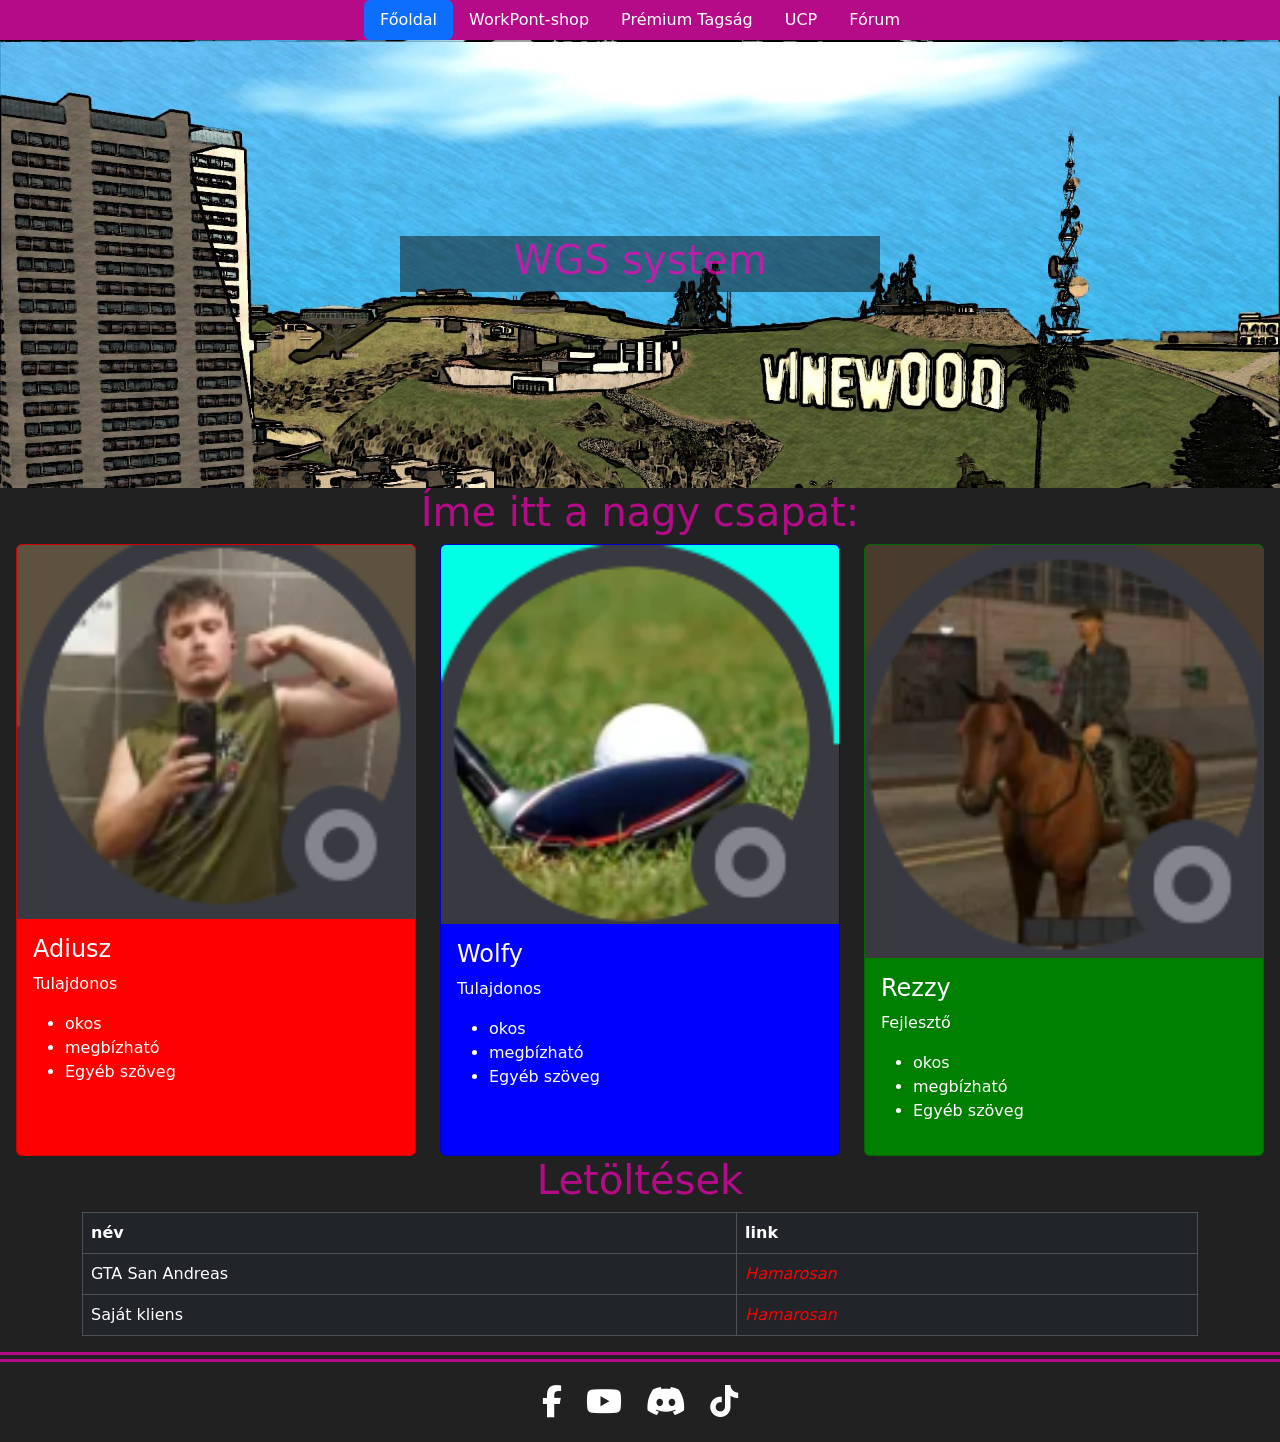
==== index.html @ 01204271 "Add files via upload" ====
<!DOCTYPE html>
<html lang="hu">

<head>
    <meta charset="UTF-8">
    <meta name="viewport" content="width=device-width, initial-scale=1.0">
    <title>Work MTA - Főoldal</title>
    <link rel="stylesheet" href="./bootsstrap/css/bootstrap.min.css">
    <link rel="stylesheet" href="./styles/style.css">
    <link rel="stylesheet" href="https://cdnjs.cloudflare.com/ajax/libs/font-awesome/6.5.1/css/all.min.css">
    <script src="app.js" defer></script>
</head>

<body>
    <nav>
        <ul class="nav nav-pills justify-content-center ">

            <li class="nav-item">
                <a class="nav-link active" aria-current="page" href="index.html">Főoldal</a>
            </li>
            <li class="nav-item">
                <a class="nav-link" href="Shop.html">WorkPont-shop</a>
            </li>
            <li class="nav-item">
                <a class="nav-link" href="PremiumMember.html">Prémium Tagság</a>
            </li>
            <li class="nav-item">
                <a class="nav-link " href="Downloads.html">UCP</a>
            </li>
            <li class="nav-item">
                <a class="nav-link " href=" Downloads.html">Fórum</a>
            </li>
        </ul>
    </nav>
    <header>
        <div class="overflow">
            <h1>WGS system</h1>
        </div>
    </header>
    <main>
        <h1 class="d-flex justify-content-center">Íme itt a nagy csapat:</h1>
        <div class="team d-flex justify-content-center gap-4">

            <div class="card adiusz-card" style="width:400px">
                <img class="card-img-top" src="./kepek/Adiusz.png" alt="Card image">
                <div class="card-body">
                    <h4 class="card-title">Adiusz</h4>
                    <p class="card-text">Tulajdonos</p>
                    <ul>
                        <li>okos</li>
                        <li>megbízható</li>
                        <li>Egyéb szöveg</li>
                    </ul>
                </div>
            </div>

            <div class="card wolfy-card " style="width:400px">
                <img class="card-img-top" src="./kepek/wolfy.png" alt="Card image">
                <div class="card-body">
                    <h4 class="card-title">Wolfy</h4>
                    <p class="card-text">Tulajdonos</p>
                    <ul>
                        <li>okos</li>
                        <li>megbízható</li>
                        <li>Egyéb szöveg</li>
                    </ul>
                </div>
            </div>
            <div class="card rezzy-card " style="width:400px">
                <img class="card-img-top" src="./kepek/Rezzy.png" alt="Card image">
                <div class="card-body">
                    <h4 class="card-title">Rezzy</h4>
                    <p class="card-text">Fejlesztő</p>
                    <ul>
                        <li>okos</li>
                        <li>megbízható</li>
                        <li>Egyéb szöveg</li>
                    </ul>
                </div>
            </div>
        </div>

        <div class="downloads">
            <div class="container ">
                <div class="d-flex justify-content-center">
                    <h1>Letöltések</h1>
                </div>

                <table class="table table-bordered table-dark">
                    <thead>
                        <tr>
                            <th scope="col">név</th>
                            <th scope="col">link</th>
                        </tr>
                    </thead>
                    <tbody>
                        <tr>
                            <td>GTA San Andreas</td>
                            <td style="font-style: italic; color: red;">Hamarosan</td>
                        </tr>
                        <tr>
                            <td>Saját kliens</td>
                            <td style="font-style: italic; color: red;">Hamarosan</td>
                        </tr>
                    </tbody>
                </table>
            </div>
        </div>
        <div id="events">

        </div>
        <div class="social-icons div-top-border">
            
            <a href="https://www.facebook.com/share/g/1DicHd6foF/" class="icon facebook" target="_blank"><i class="fa-brands fa-facebook-f"></i></a>
            <a href="https://www.youtube.com/@WorkGamingSystem" class="icon youtube" target="_blank"><i class="fa-brands fa-youtube"></i></a>
            <a href="https://discord.gg/EPEvsb7pmj" class="icon discord" target="_blank"><i class="fa-brands fa-discord"></i></a>
            <a href="https://www.tiktok.com/@workmta2" class="icon tiktok" target="_blank"><i class="fa-brands fa-tiktok"></i></a>
        </div>

    </main>
</body>

</html>
---- styles/style.css ----
:root {
    --server-color: rgba(255, 1, 189, 0.67);
}


body {
    background-color: rgba(15, 15, 15, 0.92);
    color: var(--server-color);
}

main a {
    text-decoration: none;
    font-size: large;
}

.nav {
    background-color: var(--server-color);
}

.nav a {
    color: white;
}

.nav-link .active {
    font-style: italic;
    text-decoration: double;
    color: blue;
}

.errNotfound {
    border-color: red;
    color: white;
    justify-content: center;

}

header {
    background-image: url('../kepek/mta-screen_2013-01-06_19-53-05.jpg');
    background-repeat: no-repeat;
    background-size: cover;
    height: 28rem;
    display: flex;
    justify-content: center;
    align-items: center;
}

.overflow {
    background-color: rgba(15, 15, 15, 0.5);
    text-align: center;
    width: 30rem;
    color: var(--server-color);
}

.adiusz-card {
    background-color: red;
    color: white;
}
.wolfy-card {
    background-color: blue;
    color: white;
}
.rezzy-card {
    background-color: green;
    color: white;
}
.team {
    color: white;
}
.div-top-border {
    border-top: 10px;
    border-bottom: 0px;
    border-left: 0px;
    border-right: 0px;
    border-style: double;
    border-color: rgba(255, 1, 189, 0.67);
}
/* */
.social-icons {
    display: flex;
    justify-content: center;
    gap: 1.5rem;
    /* Távolság az ikonok között */
    padding: 1rem;
}

.icon {
    text-decoration: none;
    font-size: 2rem;
    /* Itt állítod az ikonok MÉRETÉT */
    color: #fff;
    /* Alapértelmezett szín (pl. fehér) */
    transition: transform 0.3s ease, color 0.3s ease;
}

/* Egyszerű lebegő (hover) effektusok a saját színeikkel */
/* Hover effektek a kért közösségi oldalakhoz */
.icon.facebook:hover {
    color: #1877f2;
    transform: scale(1.15);
}

.icon.youtube:hover {
    color: #ff0000;
    transform: scale(1.15);
}

.icon.discord:hover {
    color: #5865f2;
    transform: scale(1.15);
}

/* A TikTok jellegzetes neon-kék/vörös árnyalata helyett egy tiszta fekete vagy élénk szín */
.icon.tiktok:hover {
    color: #00f2fe;
    /* Neon ciánkék a TikTok logóból */
    transform: scale(1.15);
}


@media screen and (max-width: 768px) {
    body {
        padding: 10px;
        font-size: 14px; 
    }
    main, .team, .downloads .container, .social-icons {
        display: flex !important;
        flex-direction: column !important;
        align-items: center !important;
        gap: 15px !important;
    }
    .card, table, div[style*="width"] {
        width: 100% !important;  
        max-width: 100% !important;
        margin-left: 0 !important;
        margin-right: 0 !important;
    }
    table {
        display: block;
        overflow-x: auto;
        white-space: nowrap;
    }
    .nav {
        flex-direction: column !important; 
        text-align: center;
        width: 100%;
    }
    
    .nav-item {
        width: 100%;
        margin-bottom: 5px;
    }
}
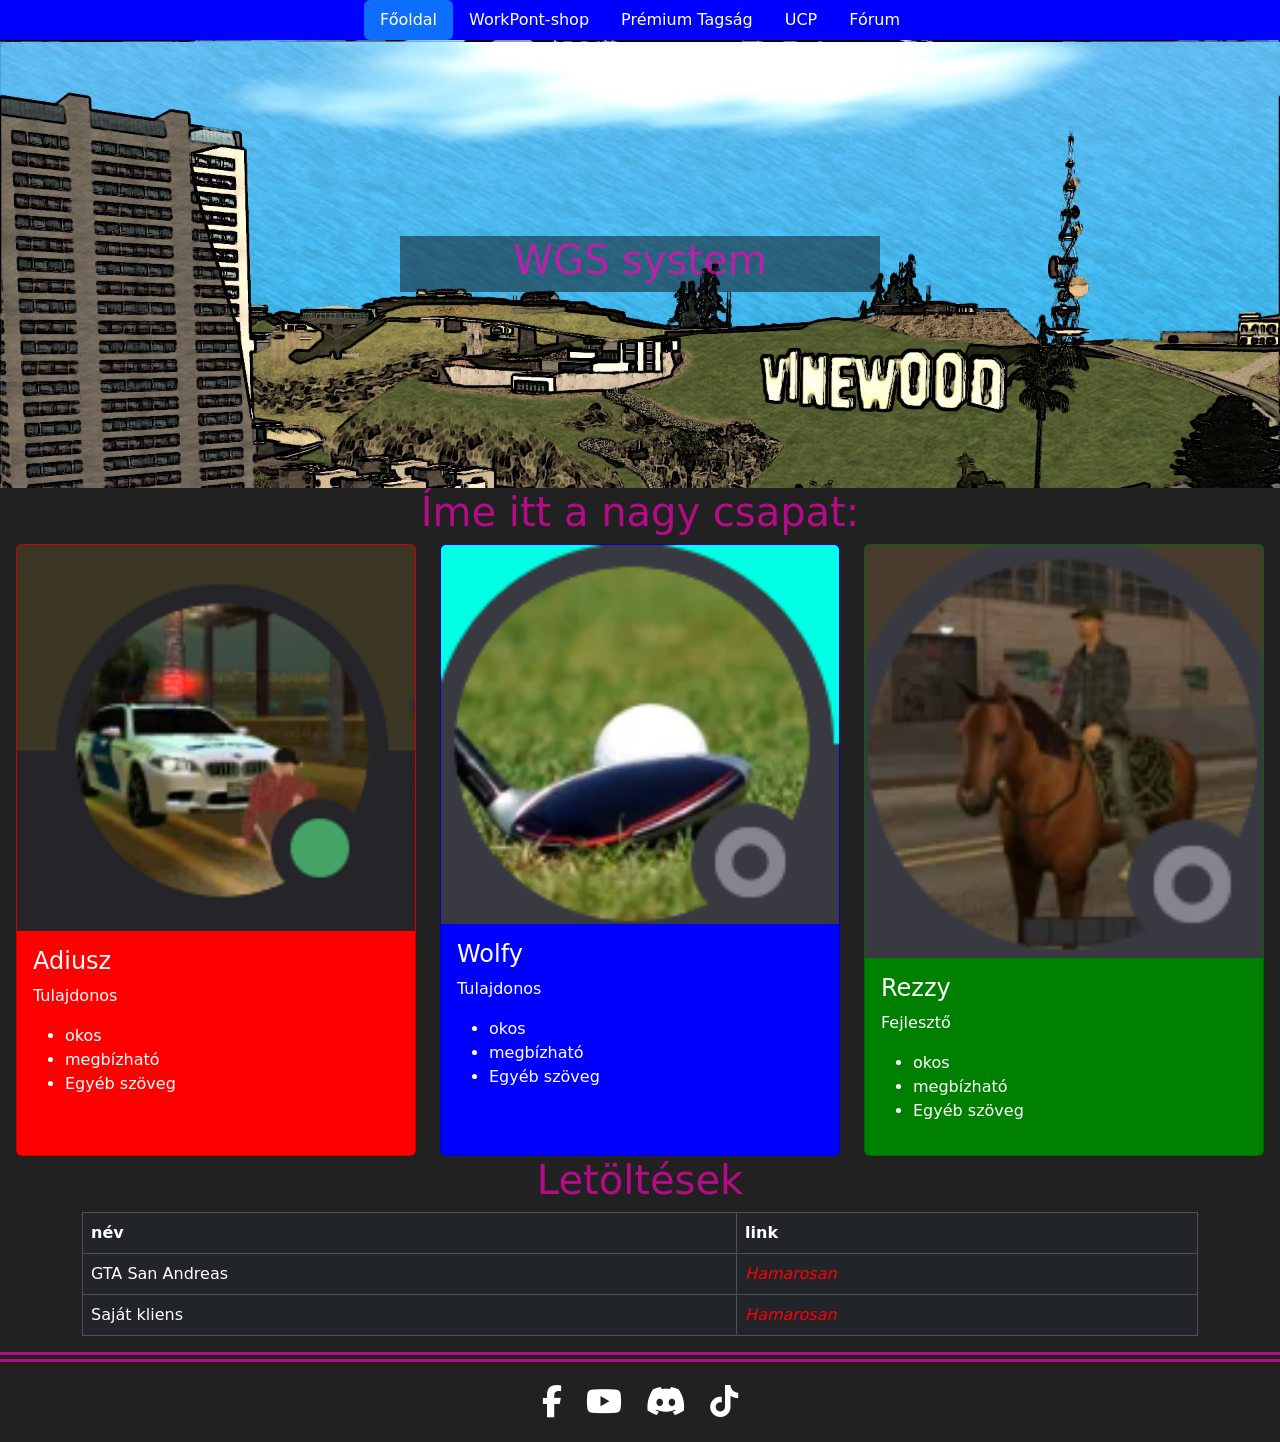
==== commit 3676d351: "Add files via upload" ====
--- a/index.html
+++ b/index.html
@@ -7,6 +7,7 @@
     <title>Work MTA - Főoldal</title>
     <link rel="stylesheet" href="./bootsstrap/css/bootstrap.min.css">
     <link rel="stylesheet" href="./styles/style.css">
+
     <link rel="stylesheet" href="https://cdnjs.cloudflare.com/ajax/libs/font-awesome/6.5.1/css/all.min.css">
     <script src="app.js" defer></script>
 </head>
@@ -28,7 +29,7 @@
                 <a class="nav-link " href="Downloads.html">UCP</a>
             </li>
             <li class="nav-item">
-                <a class="nav-link " href=" Downloads.html">Fórum</a>
+                <a class="nav-link " href="https://goodlife-mta.hungarianforum.com/forum">Fórum</a>
             </li>
         </ul>
     </nav>
--- a/styles/style.css
+++ b/styles/style.css
@@ -1,20 +1,19 @@
-:root {
-    --server-color: rgba(255, 1, 189, 0.67);
-}
-
-
 body {
     background-color: rgba(15, 15, 15, 0.92);
-    color: var(--server-color);
+    color: rgba(255, 1, 189, 0.67);
 }
-
+html h1 {
+    background-color: transparent;
+    color: rgba(255, 1, 189, 0.67);
+}
 main a {
     text-decoration: none;
     font-size: large;
 }
 
 .nav {
-    background-color: var(--server-color);
+    /*background-color: rgba(255, 1, 189, 0.67);*/
+    background-color: blue;
 }
 
 .nav a {
@@ -48,7 +47,7 @@
     background-color: rgba(15, 15, 15, 0.5);
     text-align: center;
     width: 30rem;
-    color: var(--server-color);
+    color: rgba(255, 1, 189, 0.67);
 }
 
 .adiusz-card {
@@ -117,6 +116,7 @@
 }
 
 
+/* Nested within another conditional at-rule */
 @media screen and (max-width: 768px) {
     body {
         padding: 10px;
@@ -149,4 +149,4 @@
         width: 100%;
         margin-bottom: 5px;
     }
-}+}
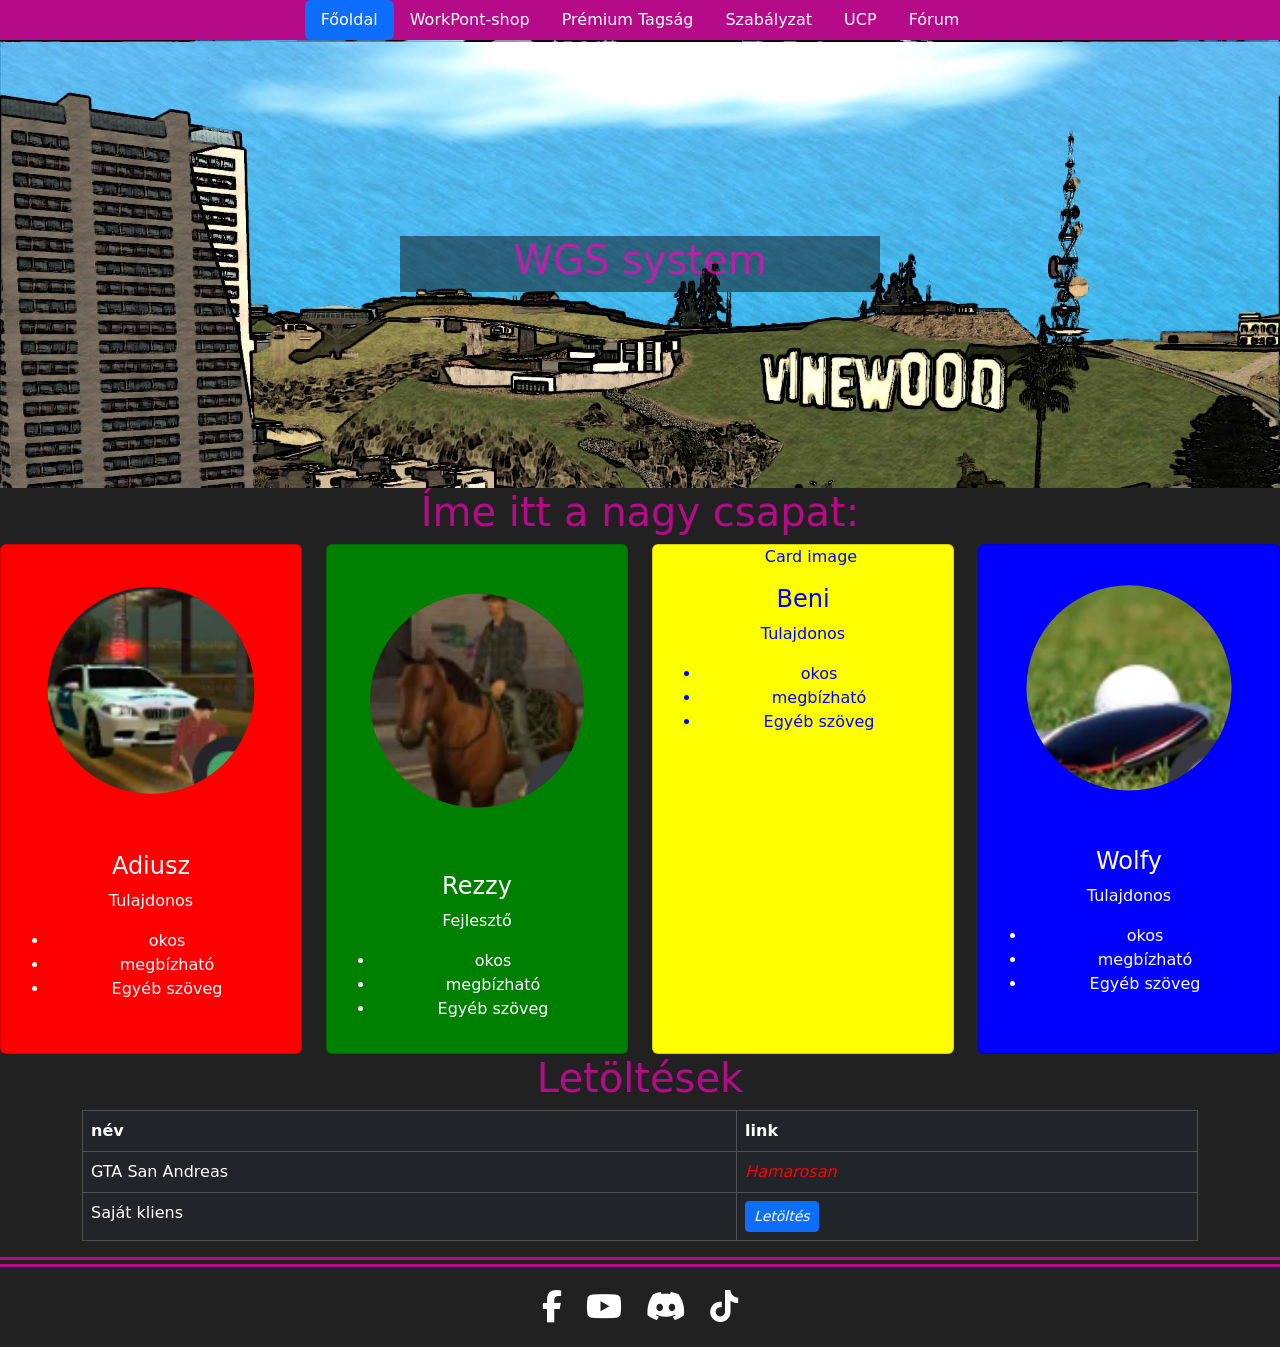
==== commit 231441eb: "Add files via upload" ====
--- a/index.html
+++ b/index.html
@@ -26,7 +26,10 @@
                 <a class="nav-link" href="PremiumMember.html">Prémium Tagság</a>
             </li>
             <li class="nav-item">
-                <a class="nav-link " href="Downloads.html">UCP</a>
+                <a class="nav-link" href="Rules.html">Szabályzat</a>
+            </li>
+            <li class="nav-item">
+                <a class="nav-link " href="#">UCP</a>
             </li>
             <li class="nav-item">
                 <a class="nav-link " href="https://goodlife-mta.hungarianforum.com/forum">Fórum</a>
@@ -42,8 +45,8 @@
         <h1 class="d-flex justify-content-center">Íme itt a nagy csapat:</h1>
         <div class="team d-flex justify-content-center gap-4">
 
-            <div class="card adiusz-card" style="width:400px">
-                <img class="card-img-top" src="./kepek/Adiusz.png" alt="Card image">
+            <div class="card adiusz-card" style="width:400px; height: 100;">
+                <img class="card-img-top circle" src="./kepek/Adiusz.png" alt="Card image">
                 <div class="card-body">
                     <h4 class="card-title">Adiusz</h4>
                     <p class="card-text">Tulajdonos</p>
@@ -55,10 +58,23 @@
                 </div>
             </div>
 
-            <div class="card wolfy-card " style="width:400px">
-                <img class="card-img-top" src="./kepek/wolfy.png" alt="Card image">
+            
+            <div class="card rezzy-card " style="width:400px">
+                <img class="card-img-top circle" src="./kepek/Rezzy.png" alt="Card image">
                 <div class="card-body">
-                    <h4 class="card-title">Wolfy</h4>
+                    <h4 class="card-title">Rezzy</h4>
+                    <p class="card-text">Fejlesztő</p>
+                    <ul>
+                        <li>okos</li>
+                        <li>megbízható</li>
+                        <li>Egyéb szöveg</li>
+                    </ul>
+                </div>
+            </div>
+            <div class="card beni-card" style="width:400px; height: 100;">
+                <img class="card-img-top circle" src="./kepek/Beni.png" alt="Card image">
+                <div class="card-body">
+                    <h4 class="card-title">Beni</h4>
                     <p class="card-text">Tulajdonos</p>
                     <ul>
                         <li>okos</li>
@@ -67,11 +83,11 @@
                     </ul>
                 </div>
             </div>
-            <div class="card rezzy-card " style="width:400px">
-                <img class="card-img-top" src="./kepek/Rezzy.png" alt="Card image">
+            <div class="card wolfy-card " style="width:400px">
+                <img class="card-img-top circle" src="./kepek/wolfy.png" alt="Card image">
                 <div class="card-body">
-                    <h4 class="card-title">Rezzy</h4>
-                    <p class="card-text">Fejlesztő</p>
+                    <h4 class="card-title">Wolfy</h4>
+                    <p class="card-text">Tulajdonos</p>
                     <ul>
                         <li>okos</li>
                         <li>megbízható</li>
@@ -83,7 +99,7 @@
 
         <div class="downloads">
             <div class="container ">
-                <div class="d-flex justify-content-center">
+                <div class="d-flex align-content-center justify-content-center">
                     <h1>Letöltések</h1>
                 </div>
 
@@ -101,7 +117,7 @@
                         </tr>
                         <tr>
                             <td>Saját kliens</td>
-                            <td style="font-style: italic; color: red;">Hamarosan</td>
+                            <td style="font-style: italic; color: red;"><a href="downloads/WGS Launcher Install.msi" download="WGS Launcher Install.msi" class="btn btn-primary btn-sm">Letöltés</a></td>
                         </tr>
                     </tbody>
                 </table>
--- a/styles/style.css
+++ b/styles/style.css
@@ -1,19 +1,20 @@
+:root {
+    --server-color: rgba(255, 1, 189, 0.67);
+}
+
+
 body {
     background-color: rgba(15, 15, 15, 0.92);
-    color: rgba(255, 1, 189, 0.67);
-}
-html h1 {
-    background-color: transparent;
-    color: rgba(255, 1, 189, 0.67);
-}
+    color: var(--server-color);
+}
+
 main a {
     text-decoration: none;
     font-size: large;
 }
 
 .nav {
-    /*background-color: rgba(255, 1, 189, 0.67);*/
-    background-color: blue;
+    background-color: var(--server-color);
 }
 
 .nav a {
@@ -47,24 +48,36 @@
     background-color: rgba(15, 15, 15, 0.5);
     text-align: center;
     width: 30rem;
-    color: rgba(255, 1, 189, 0.67);
+    color: var(--server-color);
+}
+
+.circle {
+    clip-path: circle(35%);
 }
 
 .adiusz-card {
     background-color: red;
     color: white;
 }
+
 .wolfy-card {
     background-color: blue;
     color: white;
 }
+
 .rezzy-card {
     background-color: green;
     color: white;
 }
+.beni-card {
+    background-color: yellow;
+    color: blue;
+}
 .team {
     color: white;
-}
+    text-align: center;
+}
+
 .div-top-border {
     border-top: 10px;
     border-bottom: 0px;
@@ -73,6 +86,10 @@
     border-style: double;
     border-color: rgba(255, 1, 189, 0.67);
 }
+.soon {
+    color: red;
+    text-decoration: underline;
+}
 /* */
 .social-icons {
     display: flex;
@@ -115,38 +132,123 @@
     transform: scale(1.15);
 }
 
-
-/* Nested within another conditional at-rule */
+/* --- SZABÁLYZAT GLOBÁLIS KONTÉNER --- */
+.rules-container {
+    max-width: 900px;
+    margin: 0 auto;
+    padding: 0 20px;
+}
+
+/* --- BOOTSTRAP ACCORDION SÖTÉTÍTÉS --- */
+.accordion-item {
+    background-color: #1a1a1a !important; /* Sötét háttér */
+    border: 1px solid #333 !important;
+    border-radius: 8px !important;
+    overflow: hidden;
+}
+
+/* A harmonika gomb alapállapotban */
+.accordion-button {
+    background-color: #1a1a1a !important;
+    color: #fff !important;
+    font-weight: 600;
+    font-size: 18px;
+    box-shadow: none !important;
+    transition: all 0.3s ease;
+}
+
+/* A harmonika gomb, ha le van nyitva (Active) */
+.accordion-button:not(.collapsed) {
+    background-color: #222 !important;
+    color: #ff00ff !important; /* Aktív állapotban rózsaszín szöveg */
+    border-bottom: 2px solid #ff00ff !important; /* Rózsaszín elválasztó csík */
+}
+
+/* A kis nyíl ikon színe */
+.accordion-button::after {
+    filter: invert(1); /* Fehérré teszi a nyilat alapból */
+}
+
+.accordion-button:not(.collapsed)::after {
+    filter: invert(34%) sepia(90%) saturate(4100%) hue-rotate(295deg) brightness(100%) contrast(105%); /* Rózsaszínre színezi a nyilat lenyitáskor */
+}
+
+/* A harmonika belső szöveges része */
+.accordion-body {
+    background-color: #121212 !important;
+    color: #ccc !important;
+    line-height: 1.8;
+    font-size: 15px;
+}
+
+/* Listák dizájnja a szabályzatban */
+.accordion-body ul {
+    list-style-type: none;
+    padding-left: 0;
+}
+
+.accordion-body ul li {
+    margin-bottom: 12px;
+    position: relative;
+    padding-left: 25px;
+}
+
+/* Egyedi stílusos pontok a listák elé */
+.accordion-body ul li::before {
+    content: "■";
+    position: absolute;
+    left: 0;
+    color: #ff00ff; /* Rózsaszín kis négyzetek a listapontok helyett */
+    font-size: 12px;
+    top: 1px;
+}
+
+/* Kiemelések színe */
+.accordion-body strong {
+    color: #fff;
+}
+
+
+
 @media screen and (max-width: 768px) {
     body {
         padding: 10px;
-        font-size: 14px; 
-    }
-    main, .team, .downloads .container, .social-icons {
+        font-size: 14px;
+    }
+
+    main,
+    .team,
+    .downloads .container,
+    .social-icons {
         display: flex !important;
         flex-direction: column !important;
         align-items: center !important;
         gap: 15px !important;
     }
-    .card, table, div[style*="width"] {
-        width: 100% !important;  
+
+    .card,
+    table,
+    div[style*="width"] {
+        width: 100% !important;
         max-width: 100% !important;
         margin-left: 0 !important;
         margin-right: 0 !important;
     }
+
     table {
         display: block;
         overflow-x: auto;
         white-space: nowrap;
     }
+
     .nav {
-        flex-direction: column !important; 
+        flex-direction: column !important;
         text-align: center;
         width: 100%;
     }
-    
+
     .nav-item {
         width: 100%;
         margin-bottom: 5px;
     }
-}
+}
